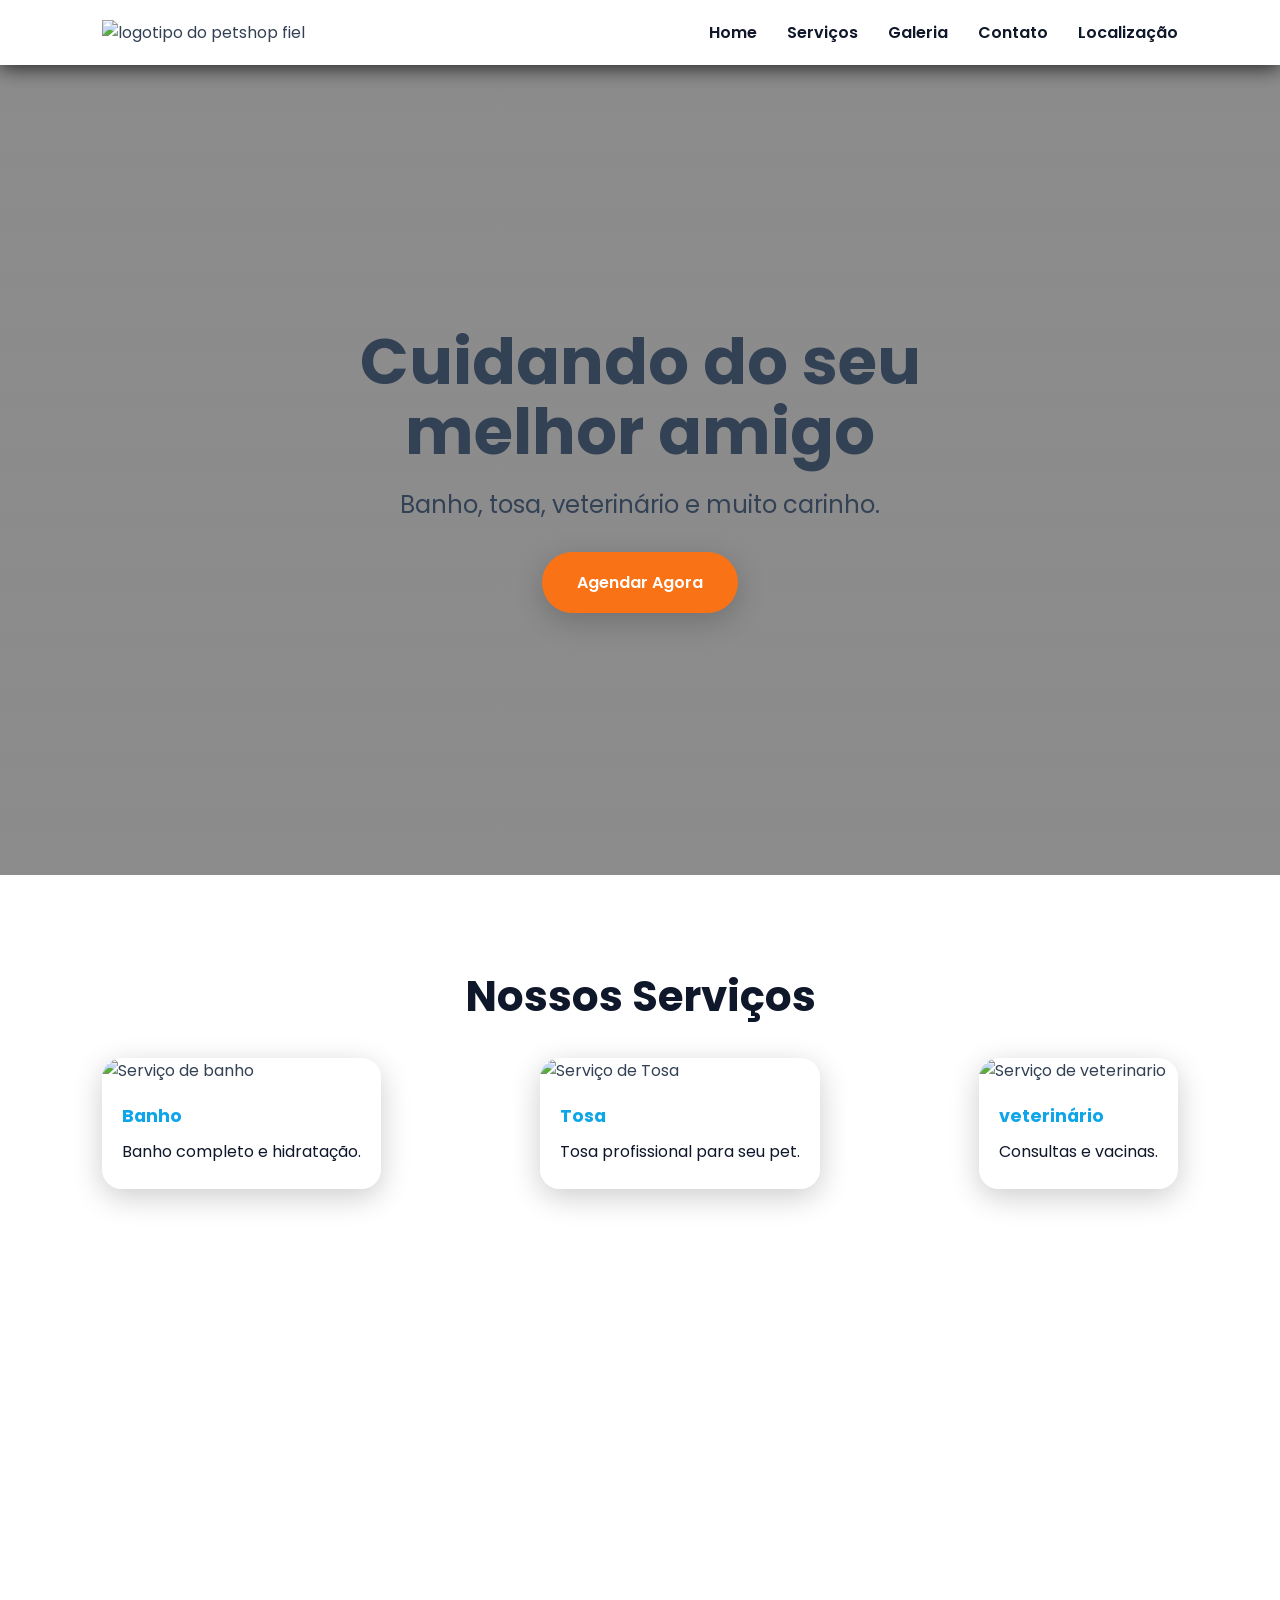
==== index.html @ f6bdf5aa "site petshop" ====
<!doctype html>
<html lang="pt-BR">
  <head>
    <meta charset="UTF-8" />
    <meta name="viewport" content="width=device-width, initial-scale=1.0" />
    <title>PetShop Amigo Fiel</title>

    <link rel="preconnect" href="https://fonts.googleapis.com" />
    <link rel="preconnect" href="https://fonts.gstatic.com" crossorigin />

    <link
      href="https://fonts.googleapis.com/css2?family=Poppins:wght@300;400;600;700&display=swap"
      rel="stylesheet"
    />

    <link rel="stylesheet" href="css/style.css" />
  </head>

  <body>
    <!-- HEADER -->
    <header>
      <div class="logo">
        <img src="img/logo-transparente.png" alt="logotipo do petshop fiel"
        width="100"
        />
      </div>

      <button id="menu-btn">☰</button>

      <nav id="menu">
        <a href="#home">Home</a>
        <a href="#servicos">Serviços</a>
        <a href="#galeria">Galeria</a>
        <a href="#contato">Contato</a>
        <a href="#localizacao">Localização</a>
      </nav>


    </header>

    <!-- HERO -->
    <section id="home" class="hero">
      <div class="hero-content">
        <h1>Cuidando do seu melhor amigo</h1>
        <p>Banho, tosa, veterinário e muito carinho.</p>
        <a href="#contato" class="btn">Agendar Agora</a>
      </div>
    </section>

    <!-- SERVIÇOS -->
    <section id="servicos" class="container">
      <h2>Nossos Serviços</h2>
      <div class="cards">
      <div class="card">
        <img src="img/banho.png" alt="Serviço de banho" />
        <h3>Banho</h3>
        <p>Banho completo e hidratação.</p>
      </div>

    <div class="card">
        <img src="img/tosa.png" alt="Serviço de Tosa" />
        <h3>Tosa</h3>
        <p>Tosa profissional para seu pet.</p>
      </div>

      <div class="card">
        <img src="img/veterinario.png" alt="Serviço de veterinario" />
        <h3>veterinário</h3>
        <p>Consultas e vacinas.</p>
      </div>
      </div>
      

      
    </section>

    <!-- GALERIA -->
    <section id="galeria" class="container"></section>

    <!-- CONTATO -->
    <section id="contato" class="container"></section>

    <!-- MAPA -->
    <section id="localizacao" class="container"></section>

    <!-- FOOTER -->
    <footer></footer>

    <script src="js/script.js"></script>
  </body>
</html>
---- css/style.css ----
:root{
  --primaria: #0ea5e9;
  --secundaria: #f97316;
  --escuro: #0f172a;
  --claro: #ffffff;
  --texto: #334155;
  --sombra: 0 8px 30px rgba(0, 0, 0, 0.2);
  --radius: 20px;
}


* {
  margin: 0;
  padding: 0;
  box-sizing: border-box;
  font-family: "Poppins", sans-serif;
}

html{
  scroll-behavior: smooth;
}

body{
  color: var(--texto);
  background: linear-gradient(rgba(255, 255, 255, 0.85), rgba(255, 255, 255, 0.91)),
  url("../img/fundo.png");
  background-attachment: fixed;
  background-size: 500px;

}

header{
  position: sticky;
  top: 0;
  z-index:9999;

  display: flex;
  justify-content: space-between;
  align-items: center;

  padding: 20px 8%;
  background: rgba(255, 255, 255, 0.75);
  backdrop-filter: blur(20px);
  -webkit-backdrop-filter: blur(20px);
  box-shadow: 0 2px 20px rgba(0, 0, 0, 0.8);
}

.logo{

}

nav{
  display: flex;
  gap: 30px;
}

nav a{
  text-decoration: none;
  color: var(--escuro);
  font-weight: 600;
  transition: 0.3s;
}

nav a:hover{
  color: var(--secundaria);
}

#menu-btn{
  display: none;
  font-size: 34px;
  border: none;
  background: none;
  cursor: pointer;
  color: var(--primaria);
}

/* Hero */

.hero{
  min-height: 90dvh;
  display: flex;
  align-items: center;
  justify-content: center;

  background: linear-gradient(rgba(0, 0, 0, 0.45), rgba(0, 0, 0, 0.45)),
  url("../img/banner.png");
  background-size: cover;
  background-position: center;
  padding: 40px;
  columns: var(--claro);
}


.hero-content{
  max-width: 800px;
  text-align: center;
}


.hero-content h1{
  font-size: 64px;
  margin-bottom: 20px;
  line-height: 1.1;
}

.hero-content p{
  font-size: 24px;;
  margin-bottom: 30px;
}

.btn{
  display: inline-block;
  background: var(--secundaria);
  padding: 18px 35px;
  border-radius: 50px;
  text-decoration: none;
  color: var(--claro);
  font-weight: 600;
  transition: 0.3s;
  box-shadow: var(--sombra);
}

.btn:hover {
  transform: scale(1.1);
}

/* CONTAINER */
.container{
  padding: 90px 8%;
}

.container h2{
  text-align: center;
  font-size: 42px;
  margin-bottom: 30px;
  color: var(--escuro);
}

/* CARDS */
.cards{
  display: flex;
  justify-content: space-between;
  flex-wrap: wrap;
  gap: 30px;
}

.card{
  background: rgba(255, 255, 255, 0.8);
  border-radius: var(--radius);
  box-shadow: var(--sombra);
  overflow: hidden;
  backdrop-filter: blur(20px);
  -webkit-backdrop-filter: blur(20px);
  transform: 0.4s;
}


.card:hover{
  transform: translateY(-12px);
}

.card img{
  width: 100%;
  height: 250px;
  object-fit: cover;
}


.card h3{
  padding: 20px 20px 10px;
  color: var(--primaria);
  font-size:1.1rem;
}

.card p {
  padding: 0 20px 25px;
  color: var(--escuro);
  
}
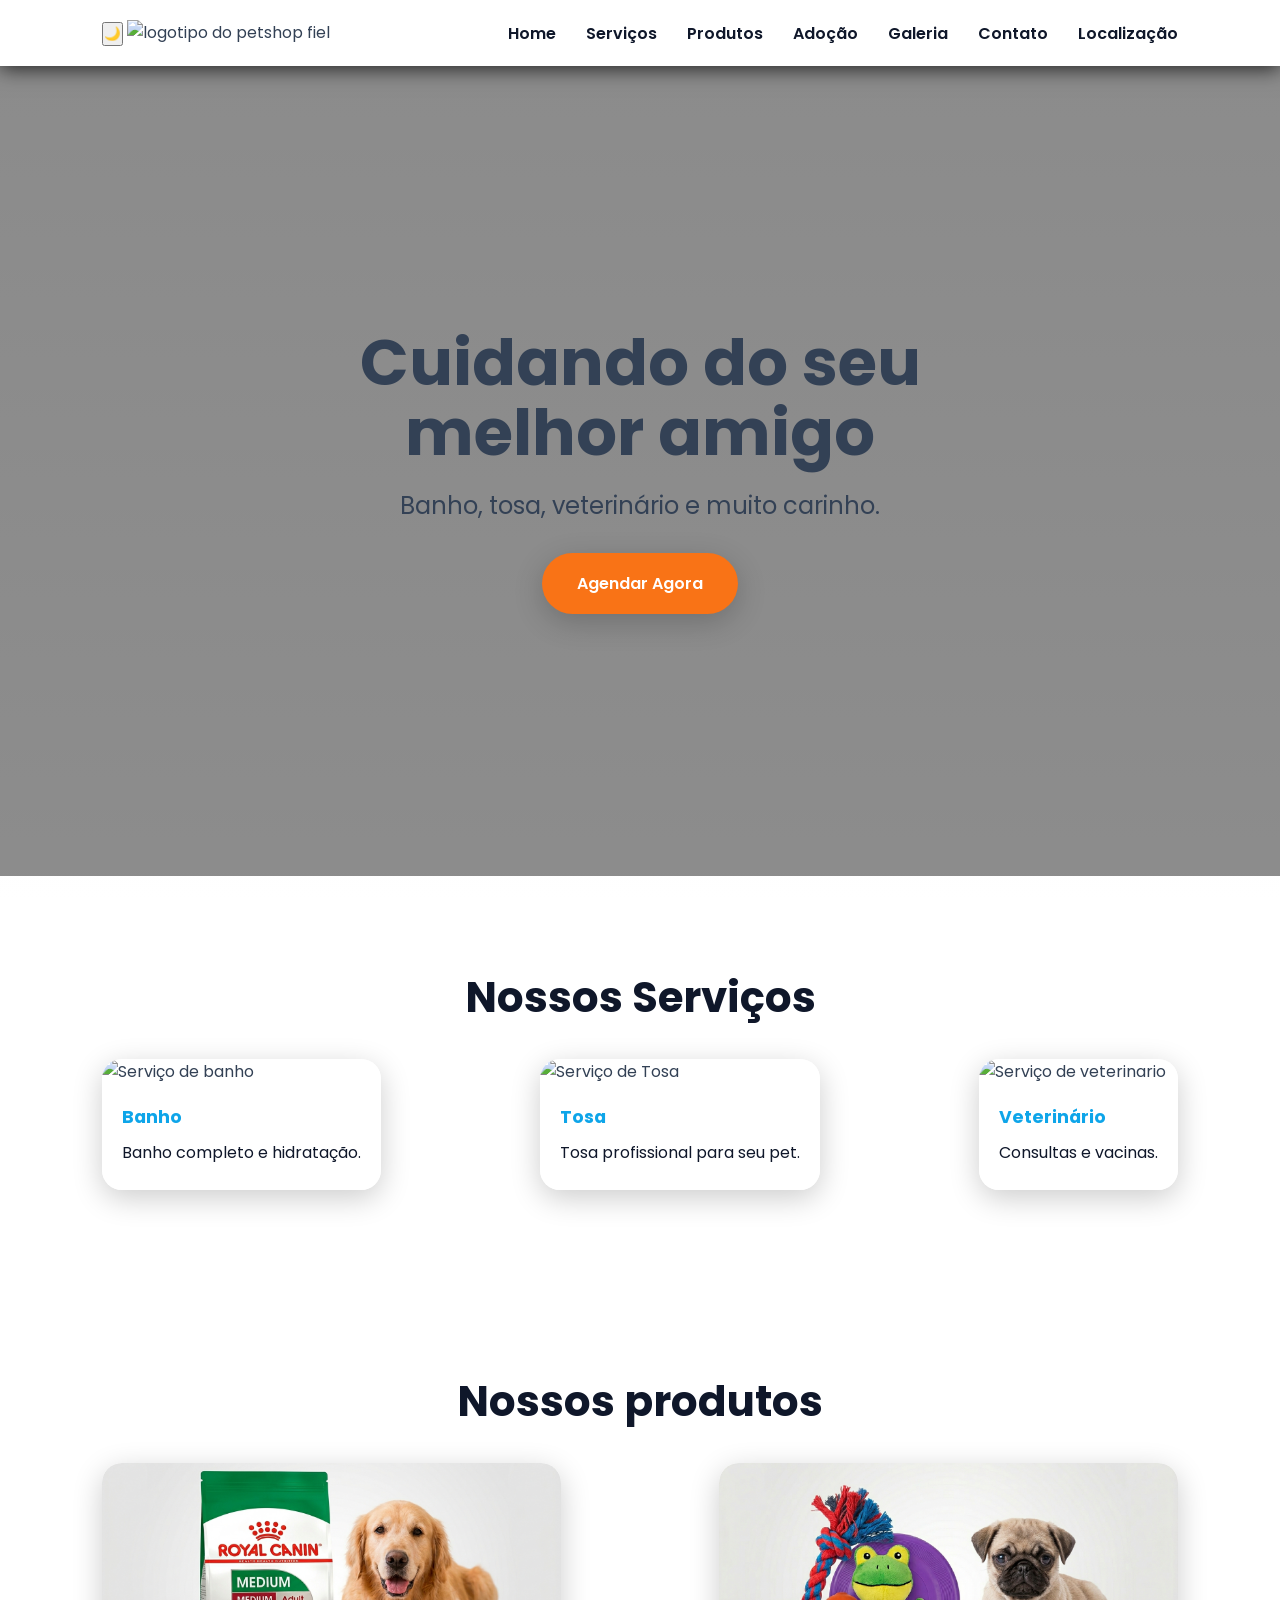
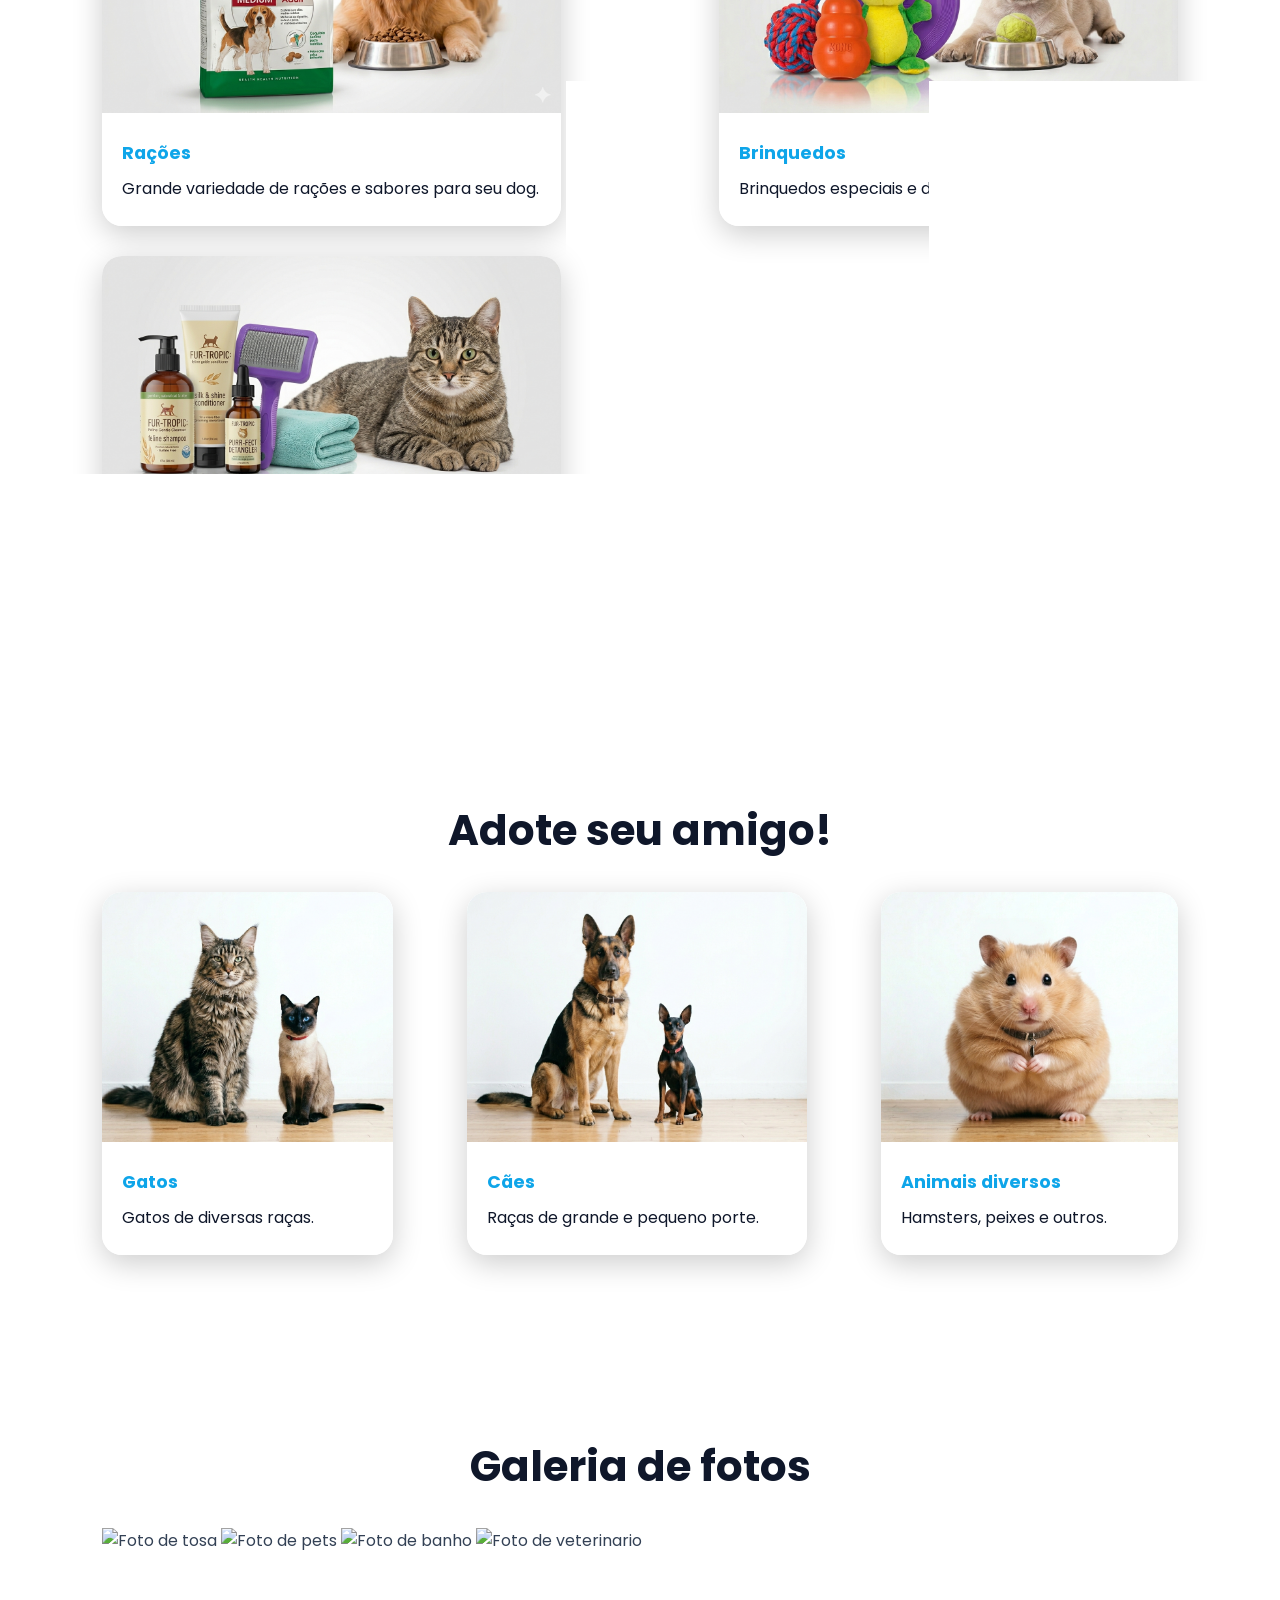
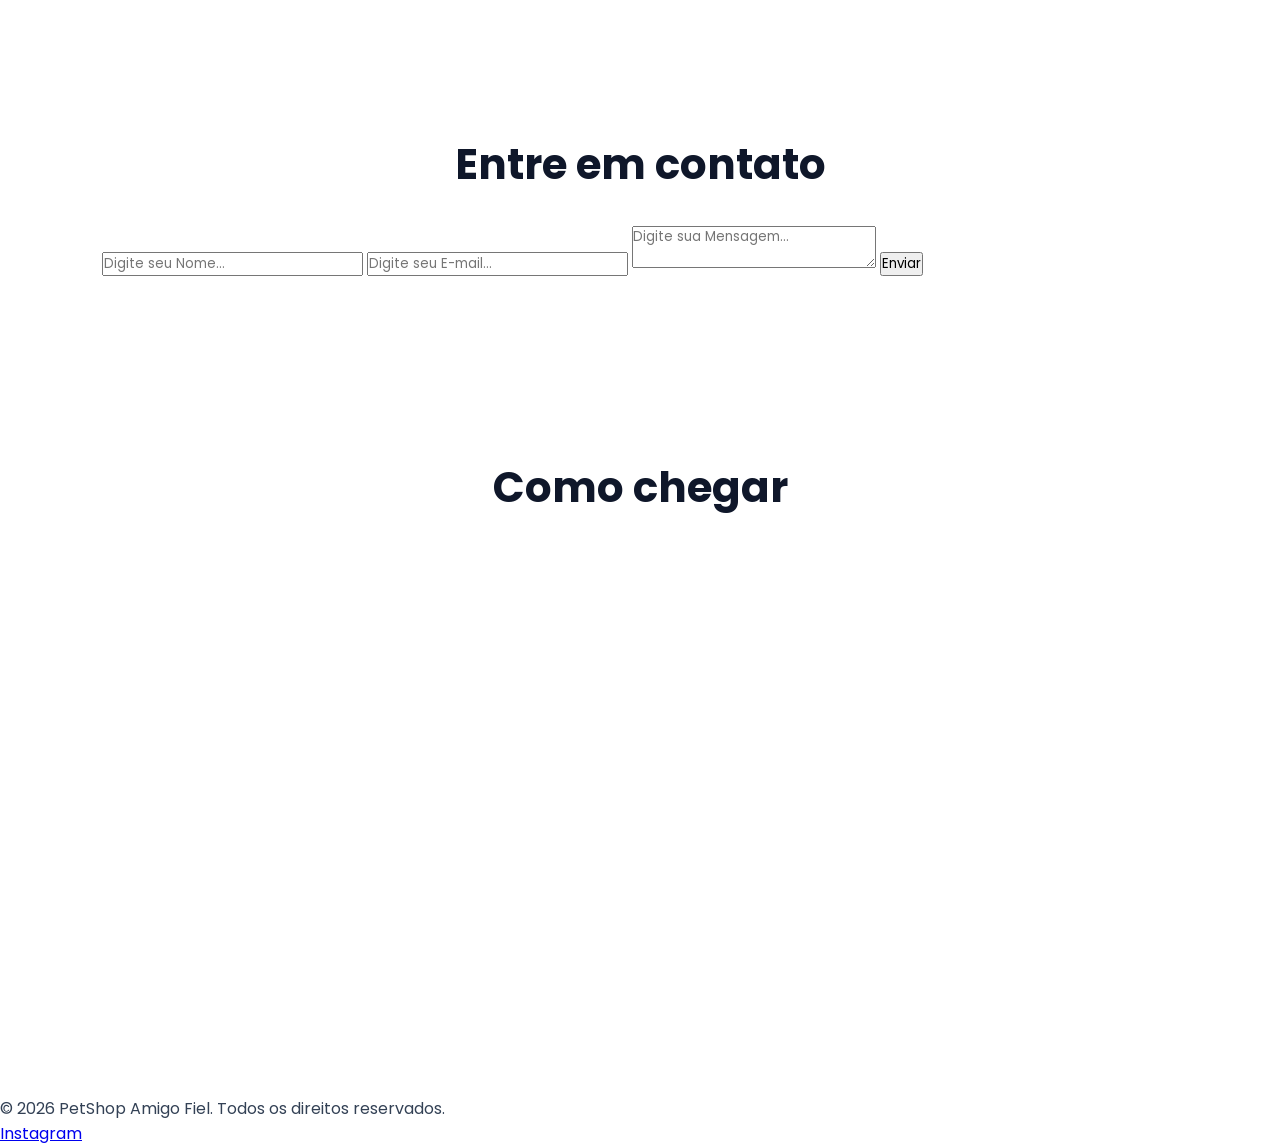
==== commit 9590be53: "site legal yeah" ====
--- a/index.html
+++ b/index.html
@@ -20,8 +20,12 @@
     <!-- HEADER -->
     <header>
       <div class="logo">
-        <img src="img/logo-transparente.png" alt="logotipo do petshop fiel"
-        width="100"
+        <button id="theme-btn">🌙</button>
+
+        <img
+          src="img/logo-transparente.png"
+          alt="logotipo do petshop fiel"
+          width="100"
         />
       </div>
 
@@ -30,12 +34,12 @@
       <nav id="menu">
         <a href="#home">Home</a>
         <a href="#servicos">Serviços</a>
+        <a href="#produtosps">Produtos</a>
+        <a href="#adocaops">Adoção</a>
         <a href="#galeria">Galeria</a>
         <a href="#contato">Contato</a>
         <a href="#localizacao">Localização</a>
       </nav>
-
-
     </header>
 
     <!-- HERO -->
@@ -51,41 +55,115 @@
     <section id="servicos" class="container">
       <h2>Nossos Serviços</h2>
       <div class="cards">
-      <div class="card">
-        <img src="img/banho.png" alt="Serviço de banho" />
-        <h3>Banho</h3>
-        <p>Banho completo e hidratação.</p>
+        <div class="card">
+          <img src="img/banho.png" alt="Serviço de banho" />
+          <h3>Banho</h3>
+          <p>Banho completo e hidratação.</p>
+        </div>
+
+        <div class="card">
+          <img src="img/tosa.png" alt="Serviço de Tosa" />
+          <h3>Tosa</h3>
+          <p>Tosa profissional para seu pet.</p>
+        </div>
+
+        <div class="card">
+          <img src="img/veterinario.png" alt="Serviço de veterinario" />
+          <h3>Veterinário</h3>
+          <p>Consultas e vacinas.</p>
+        </div>
       </div>
+    </section>
 
-    <div class="card">
-        <img src="img/tosa.png" alt="Serviço de Tosa" />
-        <h3>Tosa</h3>
-        <p>Tosa profissional para seu pet.</p>
+    <!-- PRODUTOS -->
+    <section id="produtosps" class="container">
+      <h2>Nossos produtos</h2>
+      <div class="cards">
+        <div class="card">
+          <img src="img/racoes.png" alt="Rações" />
+          <h3>Rações</h3>
+          <p>Grande variedade de rações e sabores para seu dog.</p>
+        </div>
+
+        <div class="card">
+          <img src="img/brinquedos.png" alt="Brinquedos" />
+          <h3>Brinquedos</h3>
+          <p>Brinquedos especiais e diversos petiscos.</p>
+        </div>
+
+        <div class="card">
+          <img src="img/produtosHigiene.png" alt="Produtos de higiene" />
+          <h3>Produtos de higiene</h3>
+          <p>Produtos para a higiene do seu animal.</p>
+        </div>
       </div>
+    </section>
 
-      <div class="card">
-        <img src="img/veterinario.png" alt="Serviço de veterinario" />
-        <h3>veterinário</h3>
-        <p>Consultas e vacinas.</p>
+    <!-- ADOÇÃO -->
+    <section id="adocaops" class="container">
+      <h2>Adote seu amigo!</h2>
+      <div class="cards">
+        <div class="card">
+          <img src="img/gatos.png" alt="Gatos" />
+          <h3>Gatos</h3>
+          <p>Gatos de diversas raças.</p>
+        </div>
+
+        <div class="card">
+          <img src="img/caes.png" alt="Cães" />
+          <h3>Cães</h3>
+          <p>Raças de grande e pequeno porte.</p>
+        </div>
+
+        <div class="card">
+          <img src="img/hamster.png" alt="Animais diversos" />
+          <h3>Animais diversos</h3>
+          <p>Hamsters, peixes e outros.</p>
+        </div>
       </div>
-      </div>
-      
-
-      
     </section>
 
     <!-- GALERIA -->
-    <section id="galeria" class="container"></section>
+    <section id="galeria" class="container">
+      <h2>Galeria de fotos</h2>
+      <div class="galeria">
+        <img src="img/tosa.png" alt="Foto de tosa" />
+        <img src="img/pets.png" alt="Foto de pets" />
+        <img src="img/banho.png" alt="Foto de banho" />
+        <img src="img/veterinario.png" alt="Foto de veterinario" />
+      </div>
+    </section>
 
     <!-- CONTATO -->
-    <section id="contato" class="container"></section>
+    <section id="contato" class="container">
+      <h2>Entre em contato</h2>
+      <form id="formContato">
+        <input type="text" placeholder="Digite seu Nome..." id="nome" />
+        <input type="email" placeholder="Digite seu E-mail..." id="email" />
+        <textarea placeholder="Digite sua Mensagem..." id="mensagem"></textarea>
+        <button type="submit">Enviar</button>
+      </form>
+    </section>
 
-    <!-- MAPA -->
-    <section id="localizacao" class="container"></section>
+    <!-- LOCALIZAÇÃO -->
+    <section id="localizacao" class="container">
+      <h2>Como chegar</h2>
+      <iframe
+        src="https://www.google.com/maps/embed?pb=!1m14!1m12!1m3!1d731.749104370976!2d-48.562131091052244!3d-22.276199755803983!2m3!1f0!2f0!3f0!3m2!1i1024!2i768!4f13.1!5e0!3m2!1spt-BR!2sbr!4v1778673967547!5m2!1spt-BR!2sbr"
+        width="600"
+        height="450"
+        style="border:0;"
+        allowfullscreen=""
+        loading="lazy"
+      ></iframe>
+    </section>
 
     <!-- FOOTER -->
-    <footer></footer>
+    <footer>
+      <p>&copy; 2026 PetShop Amigo Fiel. Todos os direitos reservados.</p>
+      <a href="instagram.com" alt="blank">Instagram</a>
+    </footer>
 
     <script src="js/script.js"></script>
   </body>
-</html>
+</html>
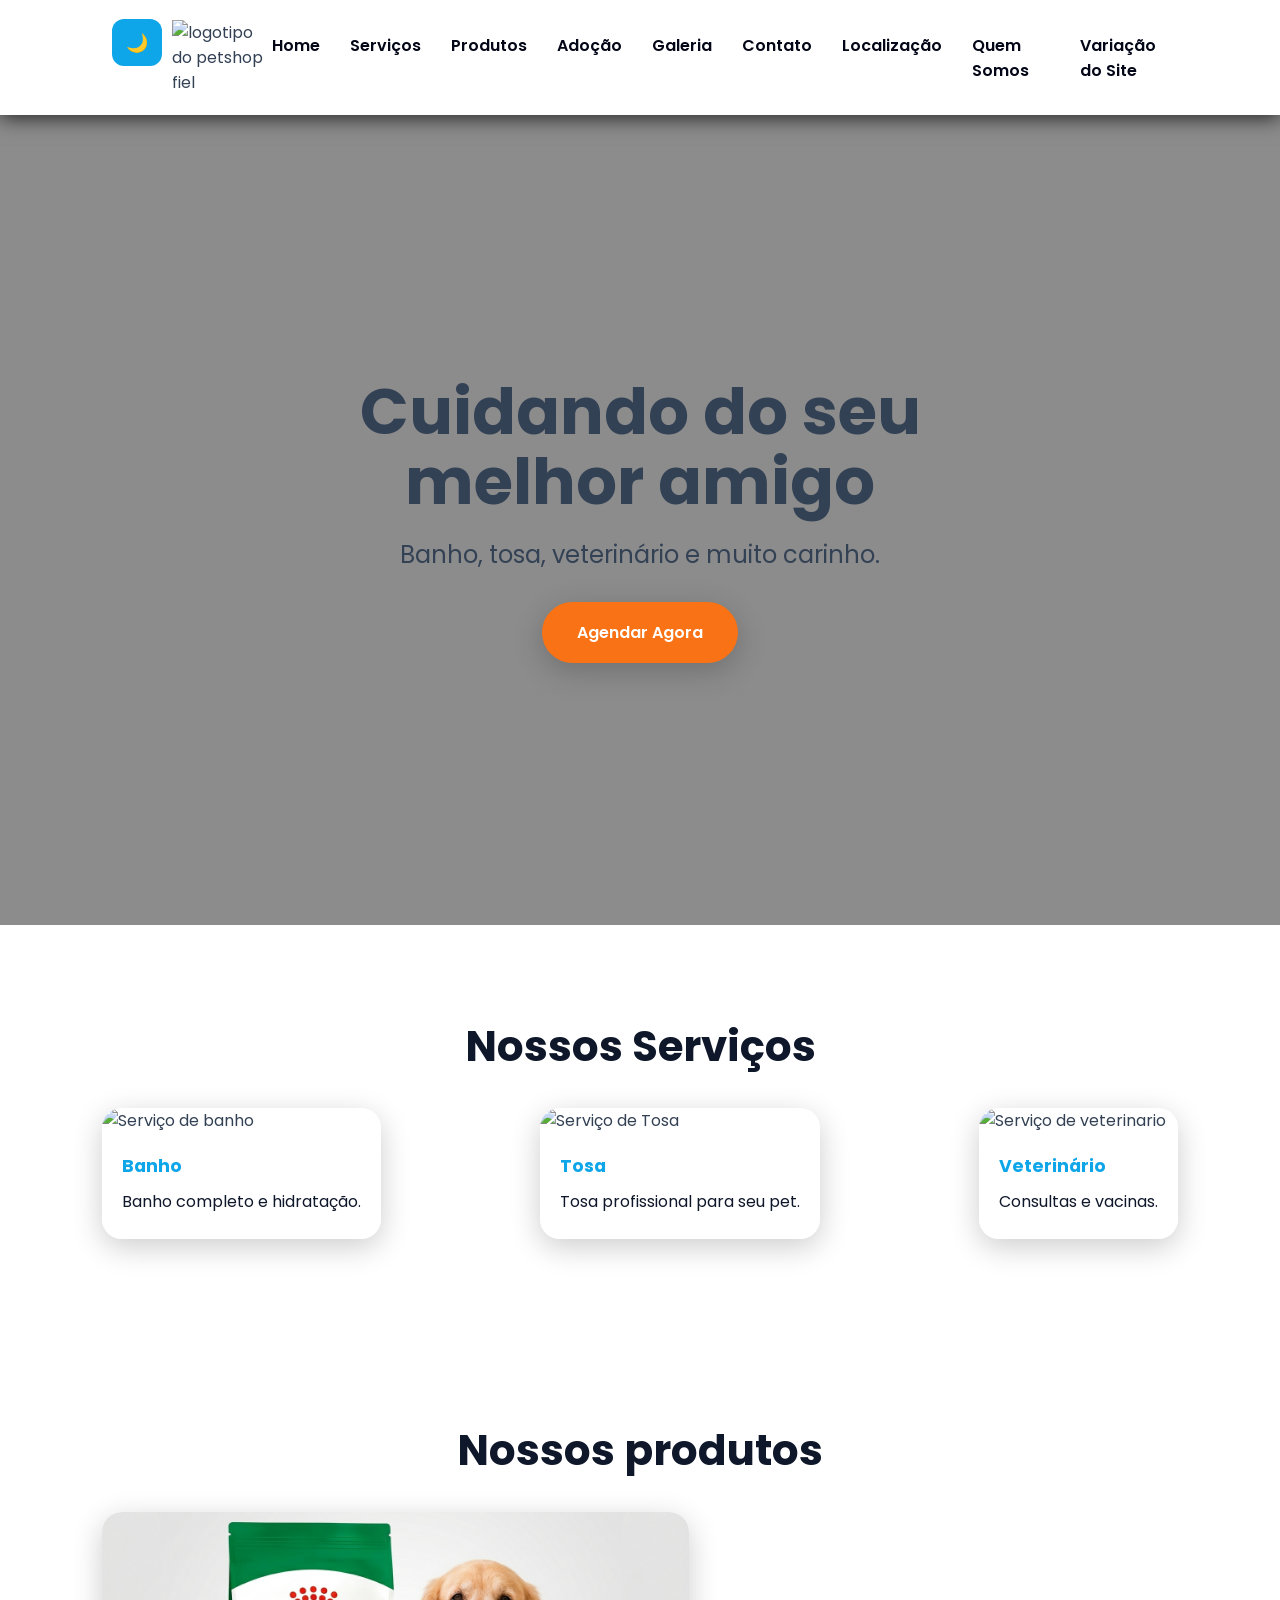
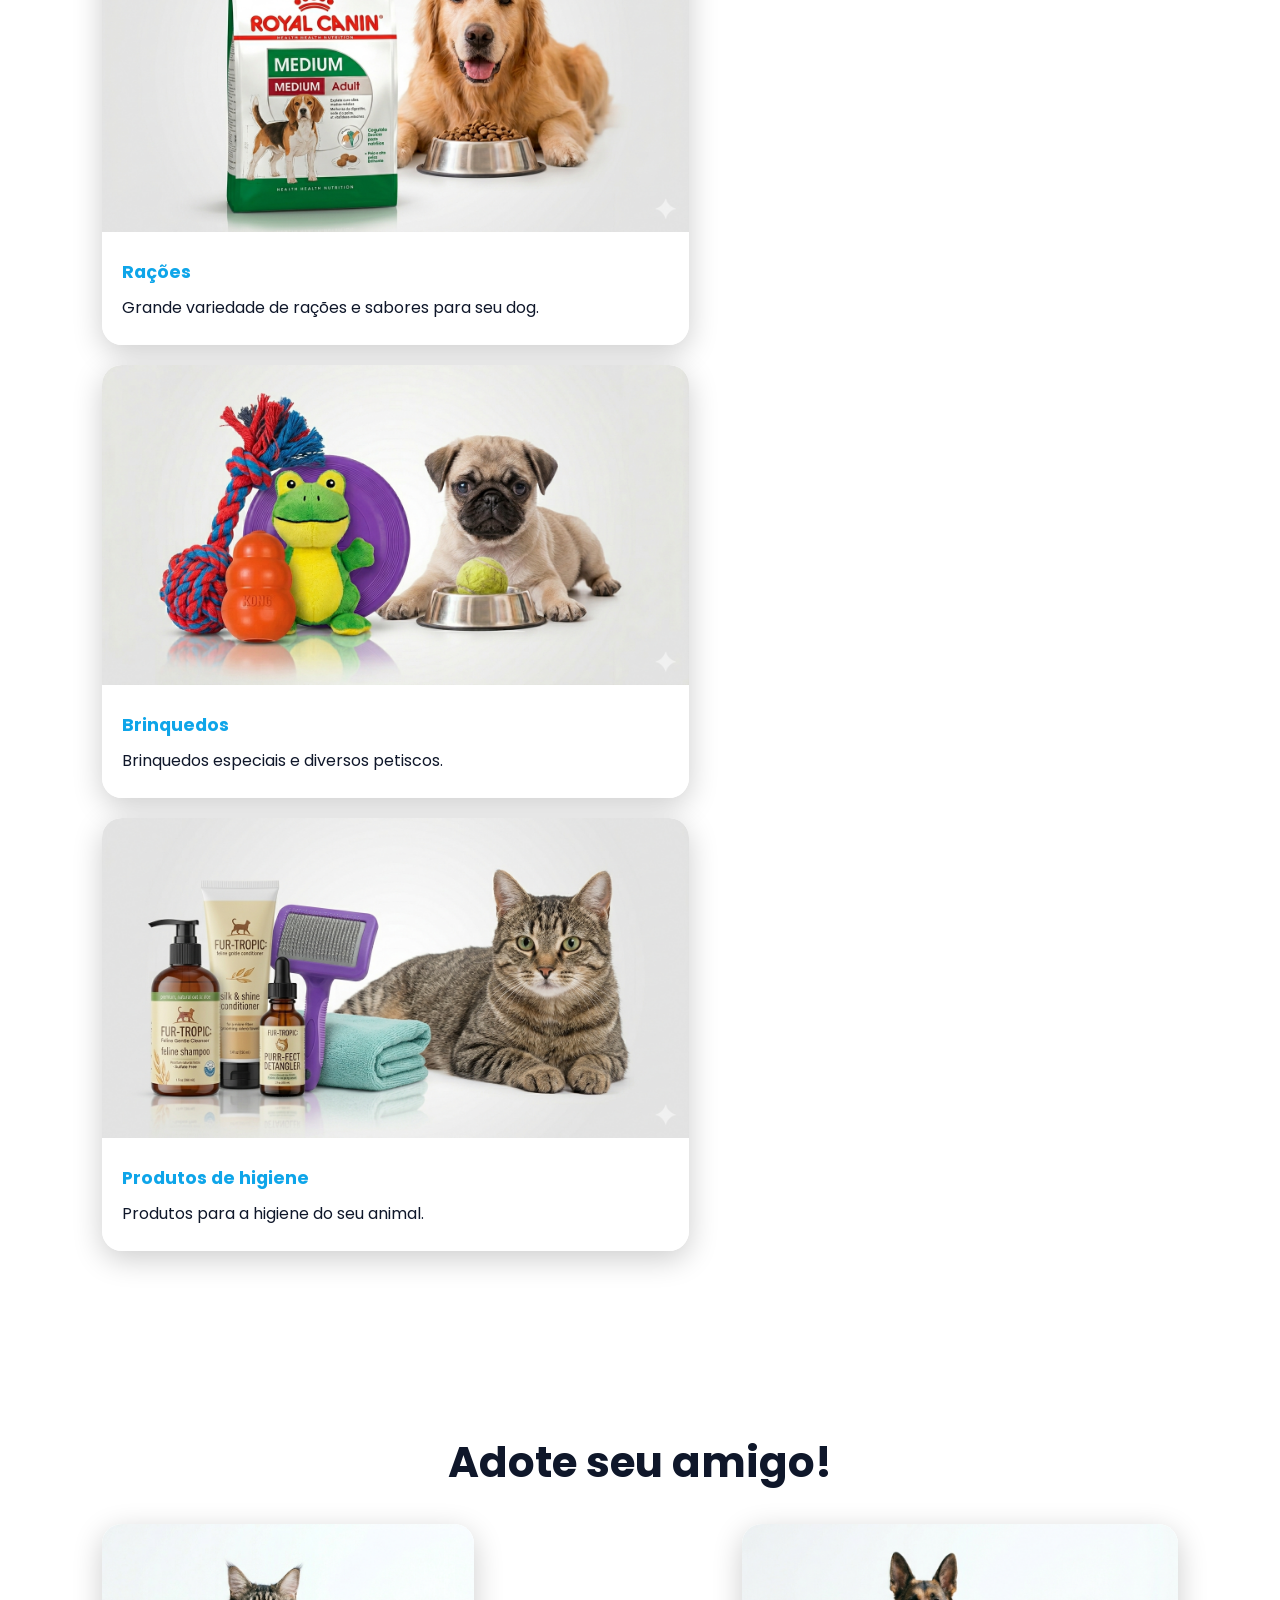
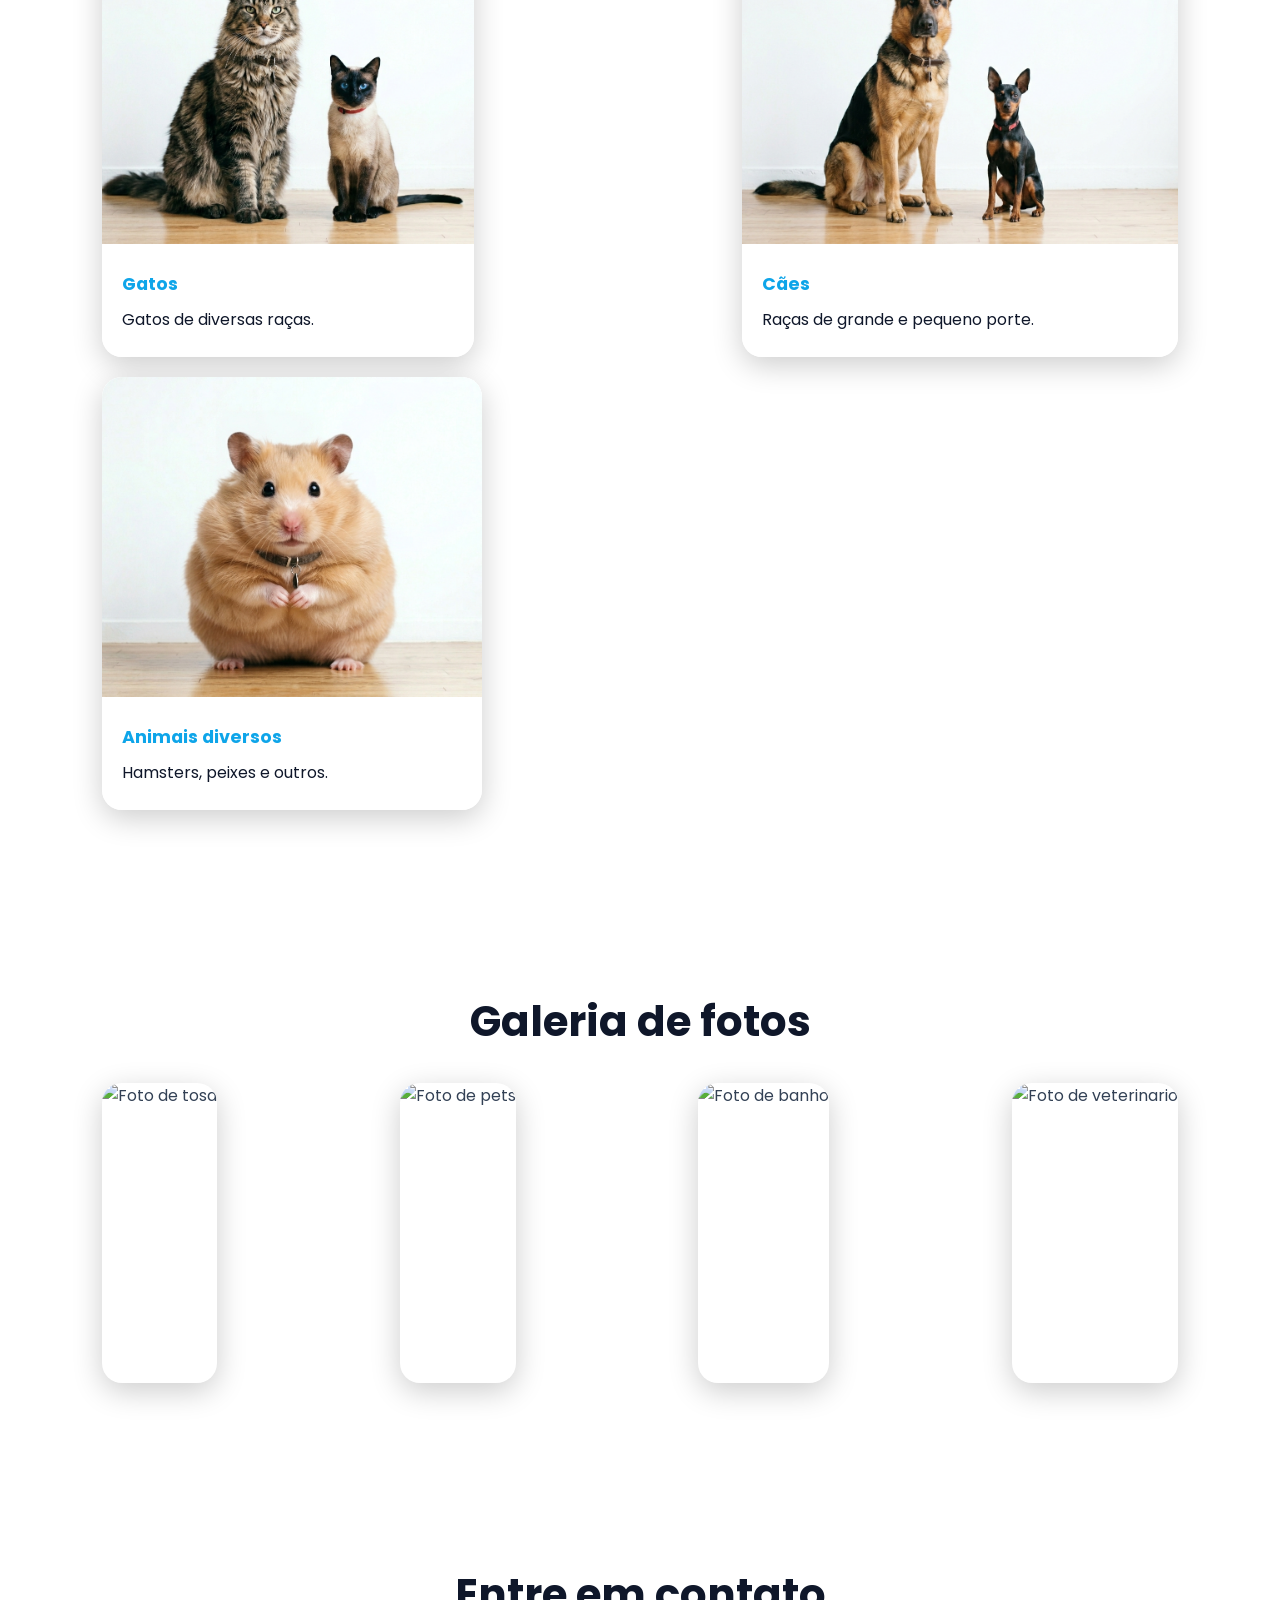
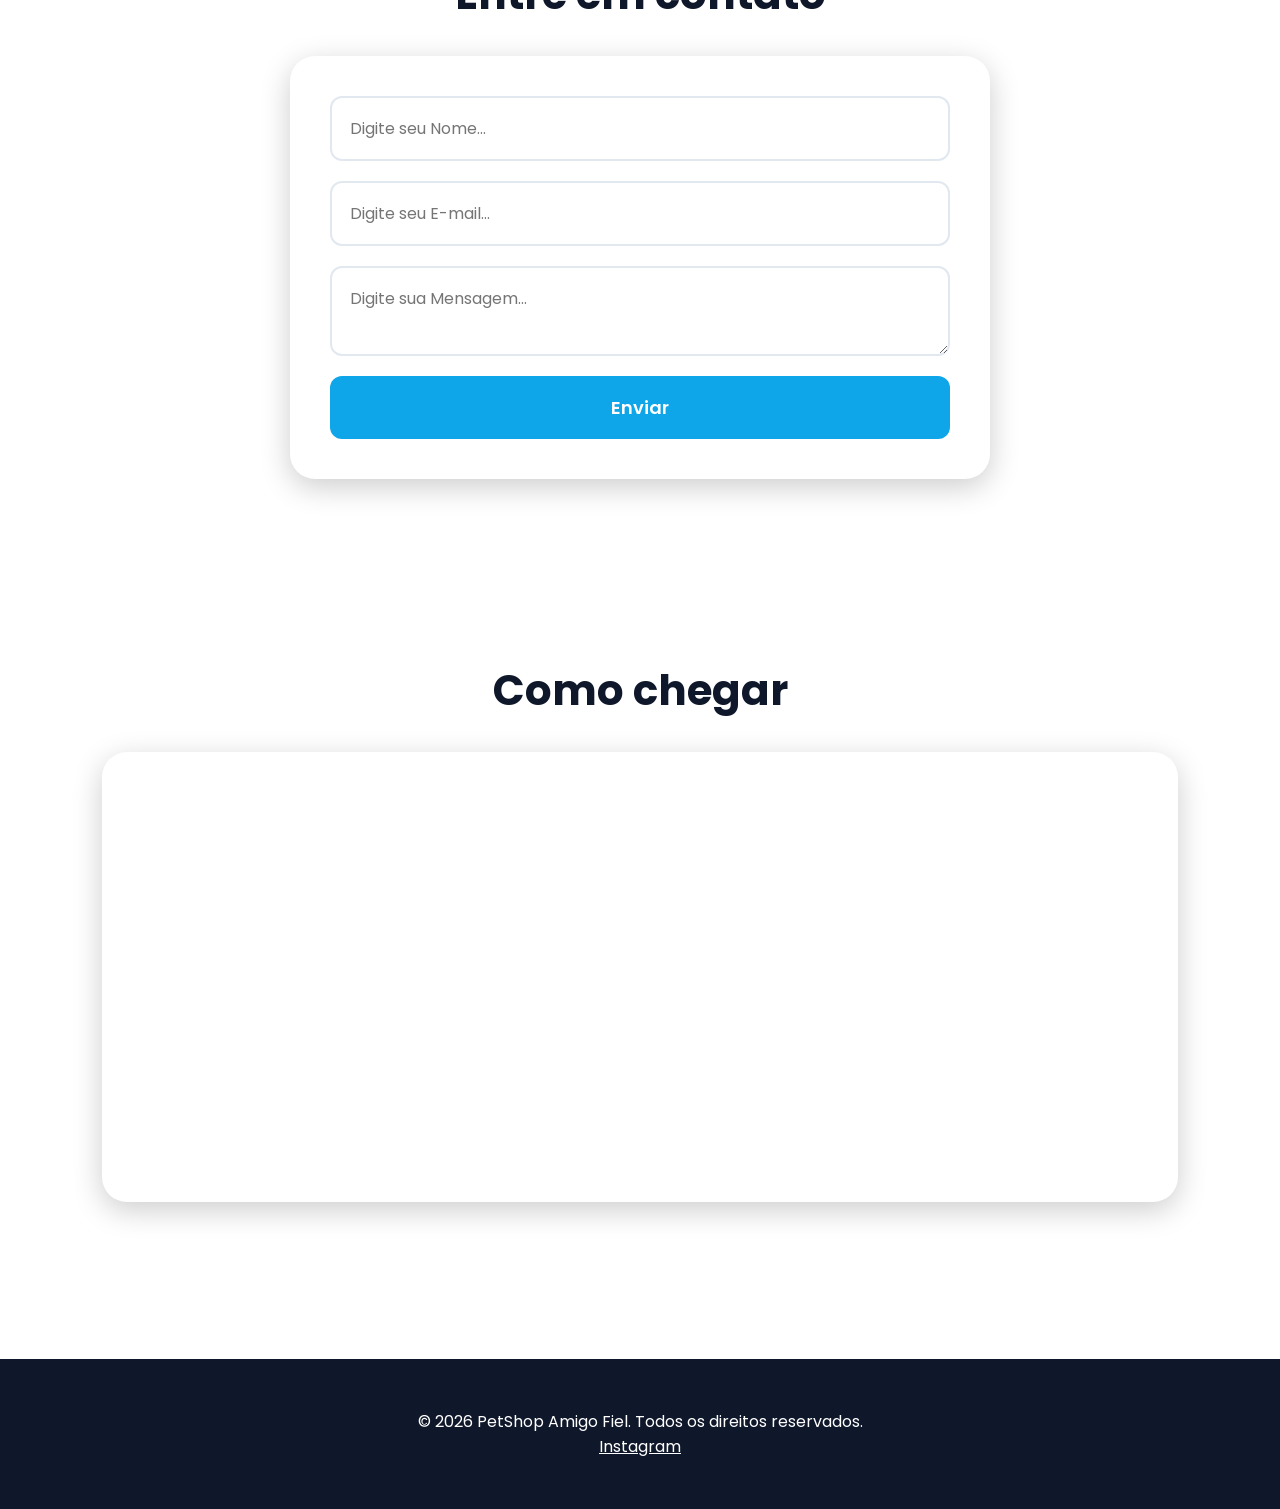
==== commit 80a9d657: "colocando os botoes novos etc" ====
--- a/index.html
+++ b/index.html
@@ -32,14 +32,17 @@
       <button id="menu-btn">☰</button>
 
       <nav id="menu">
-        <a href="#home">Home</a>
-        <a href="#servicos">Serviços</a>
-        <a href="#produtosps">Produtos</a>
-        <a href="#adocaops">Adoção</a>
-        <a href="#galeria">Galeria</a>
-        <a href="#contato">Contato</a>
-        <a href="#localizacao">Localização</a>
-      </nav>
+  <a href="#home">Home</a>
+  <a href="#servicos">Serviços</a>
+  <a href="#produtosps">Produtos</a>
+  <a href="#adocaops">Adoção</a>
+  <a href="#galeria">Galeria</a>
+  <a href="#contato">Contato</a>
+  <a href="#localizacao">Localização</a>
+
+  <a href="sobre.html">Quem Somos</a>
+  <a href="cornova.html">Variação do Site</a>
+</nav>
     </header>
 
     <!-- HERO -->
--- a/css/style.css
+++ b/css/style.css
@@ -1,4 +1,4 @@
-:root{
+:root {
   --primaria: #0ea5e9;
   --secundaria: #f97316;
   --escuro: #0f172a;
@@ -8,7 +8,6 @@
   --radius: 20px;
 }
 
-
 * {
   margin: 0;
   padding: 0;
@@ -16,23 +15,23 @@
   font-family: "Poppins", sans-serif;
 }
 
-html{
+html {
   scroll-behavior: smooth;
 }
 
-body{
+body {
   color: var(--texto);
-  background: linear-gradient(rgba(255, 255, 255, 0.85), rgba(255, 255, 255, 0.91)),
-  url("../img/fundo.png");
+  background:
+    linear-gradient(rgba(255, 255, 255, 0.85), rgba(255, 255, 255, 0.91)),
+    url("../img/fundo.png");
   background-attachment: fixed;
   background-size: 500px;
-
-}
-
-header{
+}
+
+header {
   position: sticky;
   top: 0;
-  z-index:9999;
+  z-index: 9999;
 
   display: flex;
   justify-content: space-between;
@@ -45,27 +44,29 @@
   box-shadow: 0 2px 20px rgba(0, 0, 0, 0.8);
 }
 
-.logo{
-
-}
-
-nav{
+.logo {
+  display: flex;
+  align-items: center;
+  gap: 10px;
+}
+
+nav {
   display: flex;
   gap: 30px;
 }
 
-nav a{
+nav a {
   text-decoration: none;
   color: var(--escuro);
   font-weight: 600;
   transition: 0.3s;
 }
 
-nav a:hover{
+nav a:hover {
   color: var(--secundaria);
 }
 
-#menu-btn{
+#menu-btn {
   display: none;
   font-size: 34px;
   border: none;
@@ -76,39 +77,38 @@
 
 /* Hero */
 
-.hero{
+.hero {
   min-height: 90dvh;
   display: flex;
   align-items: center;
   justify-content: center;
 
-  background: linear-gradient(rgba(0, 0, 0, 0.45), rgba(0, 0, 0, 0.45)),
-  url("../img/banner.png");
+  background:
+    linear-gradient(rgba(0, 0, 0, 0.45), rgba(0, 0, 0, 0.45)),
+    url("../img/banner.png");
   background-size: cover;
   background-position: center;
   padding: 40px;
   columns: var(--claro);
 }
 
-
-.hero-content{
+.hero-content {
   max-width: 800px;
   text-align: center;
 }
 
-
-.hero-content h1{
+.hero-content h1 {
   font-size: 64px;
   margin-bottom: 20px;
   line-height: 1.1;
 }
 
-.hero-content p{
-  font-size: 24px;;
+.hero-content p {
+  font-size: 24px;
   margin-bottom: 30px;
 }
 
-.btn{
+.btn {
   display: inline-block;
   background: var(--secundaria);
   padding: 18px 35px;
@@ -125,11 +125,11 @@
 }
 
 /* CONTAINER */
-.container{
+.container {
   padding: 90px 8%;
 }
 
-.container h2{
+.container h2 {
   text-align: center;
   font-size: 42px;
   margin-bottom: 30px;
@@ -137,14 +137,14 @@
 }
 
 /* CARDS */
-.cards{
+.cards {
   display: flex;
   justify-content: space-between;
   flex-wrap: wrap;
-  gap: 30px;
-}
-
-.card{
+  gap: 20px;
+}
+
+.card {
   background: rgba(255, 255, 255, 0.8);
   border-radius: var(--radius);
   box-shadow: var(--sombra);
@@ -154,26 +154,237 @@
   transform: 0.4s;
 }
 
-
-.card:hover{
+.card:hover {
   transform: translateY(-12px);
 }
 
-.card img{
+.card img {
   width: 100%;
-  height: 250px;
+  height: 320px;
   object-fit: cover;
 }
 
-
-.card h3{
+.card h3 {
   padding: 20px 20px 10px;
   color: var(--primaria);
-  font-size:1.1rem;
+  font-size: 1.1rem;
 }
 
 .card p {
   padding: 0 20px 25px;
   color: var(--escuro);
-  
-}+}
+
+/* GALERIA */
+
+.galeria {
+  display: flex;
+  justify-content: space-between;
+  flex-wrap: wrap;
+  gap: 16px;
+}
+
+.galeria img {
+  height: 300px;
+  object-fit: cover;
+  border-radius: var(--radius);
+  box-shadow: var(--sombra);
+  transition: 0.4s;
+}
+
+.galeria img:hover {
+  transform: scale(1.05);
+}
+
+/* FORM */
+form {
+  max-width: 700px;
+  margin: auto;
+  background: var(--claro);
+  padding: 40px;
+  border-radius: 25px;
+  box-shadow: var(--sombra);
+
+  display: flex;
+  flex-direction: column;
+  gap: 20px;
+}
+
+input,
+textarea {
+  padding: 18px;
+  border: 2px solid #e2e8f0;
+  border-radius: 12px;
+  font-size: 16px;
+}
+
+input:focus,
+textarea:focus {
+  outline: none;
+  border-color: var(--primaria);
+}
+
+button {
+  padding: 18px;
+  background: var(--primaria);
+  color: var(--claro);
+  border: none;
+  border-radius: 12px;
+  font-size: 18px;
+  font-weight: 600;
+  cursor: pointer;
+  transition: 0.4s;
+}
+
+button:hover {
+  background: #026fa6;
+}
+
+/* FOOTER */
+footer {
+  background: var(--escuro);
+  color: var(--claro);
+  text-align: center;
+  padding: 50px 20px;
+  margin-top: 60px;
+}
+
+footer a {
+  color: #ffffff;
+}
+
+/* MAPA */
+iframe {
+  width: 100%;
+  height: 450px;
+  border: none;
+  border-radius: 25px;
+  box-shadow: var(--sombra);
+}
+
+/* RESPONSIVIDADE */
+@media (max-width: 768px) {
+  #menu-btn {
+    display: block;
+  }
+
+  nav {
+    display: none;
+    position: absolute;
+    top: 85px;
+    right: 20px;
+    flex-direction: column;
+    background: var(--claro);
+    padding: 25px;
+    border-radius: 20px;
+    box-shadow: var(--sombra);
+  }
+
+  nav.ativo {
+    display: flex;
+  }
+
+  .hero h1 {
+    font-size: 38px;
+  }
+
+  .hero p {
+    font-size: 18px;
+  }
+
+  h2 {
+    font-size: 24px;
+  }
+
+  .galeria {
+    grid-template-columns: 1fr;
+    justify-content: center;
+  }
+}
+
+@media (min-width: 768px) and (max-width: 1200px) {
+}
+
+/* THEME BUTTON */
+#theme-btn {
+  font-size: 18px;
+  padding: 10px 14px;
+  border-radius: 12px;
+  border: none;
+  cursor: pointer;
+  background: var(--primaria);
+  color: white;
+  margin-left: 10px;
+  transition: 0.3s;
+
+  display: flex;
+  align-items: center;
+  justify-content: center;
+
+  position: relative;
+  top: -15px;
+}
+
+#theme-btn:hover {
+  transform: scale(1.05);
+}
+
+/* DARK MODE */
+body.dark {
+  color: #e2e8f0;
+  background:
+    linear-gradient(rgba(10, 10, 10, 0.9), rgba(10, 10, 10, 0.92)),
+    url("../img/fundo.png");
+}
+
+/* HEADER */
+body.dark header {
+  background: rgba(15, 23, 42, 0.85);
+}
+
+/* CARDS */
+body.dark .card {
+  background: rgba(30, 41, 59, 0.8);
+}
+
+body.dark .card p {
+  color: #e2e8f0;
+}
+
+/* TÍTULOS */
+body.dark .container h2 {
+  color: white;
+}
+
+/* FORM */
+body.dark form {
+  background: rgba(30, 41, 59, 0.95);
+}
+
+body.dark input,
+body.dark textarea {
+  background: #0f172a;
+  color: white;
+  border: 2px solid #334155;
+}
+
+/* FOOTER */
+body.dark footer {
+  background: #020617;
+}
+
+/* MENU LIGHT MODE */
+nav a {
+  color: #020617;
+}
+
+/* MENU DARK MODE */
+body.dark nav a {
+  color: #ffffff;
+}
+
+body.dark nav a:hover {
+  color: var(--secundaria);
+}
+
+
